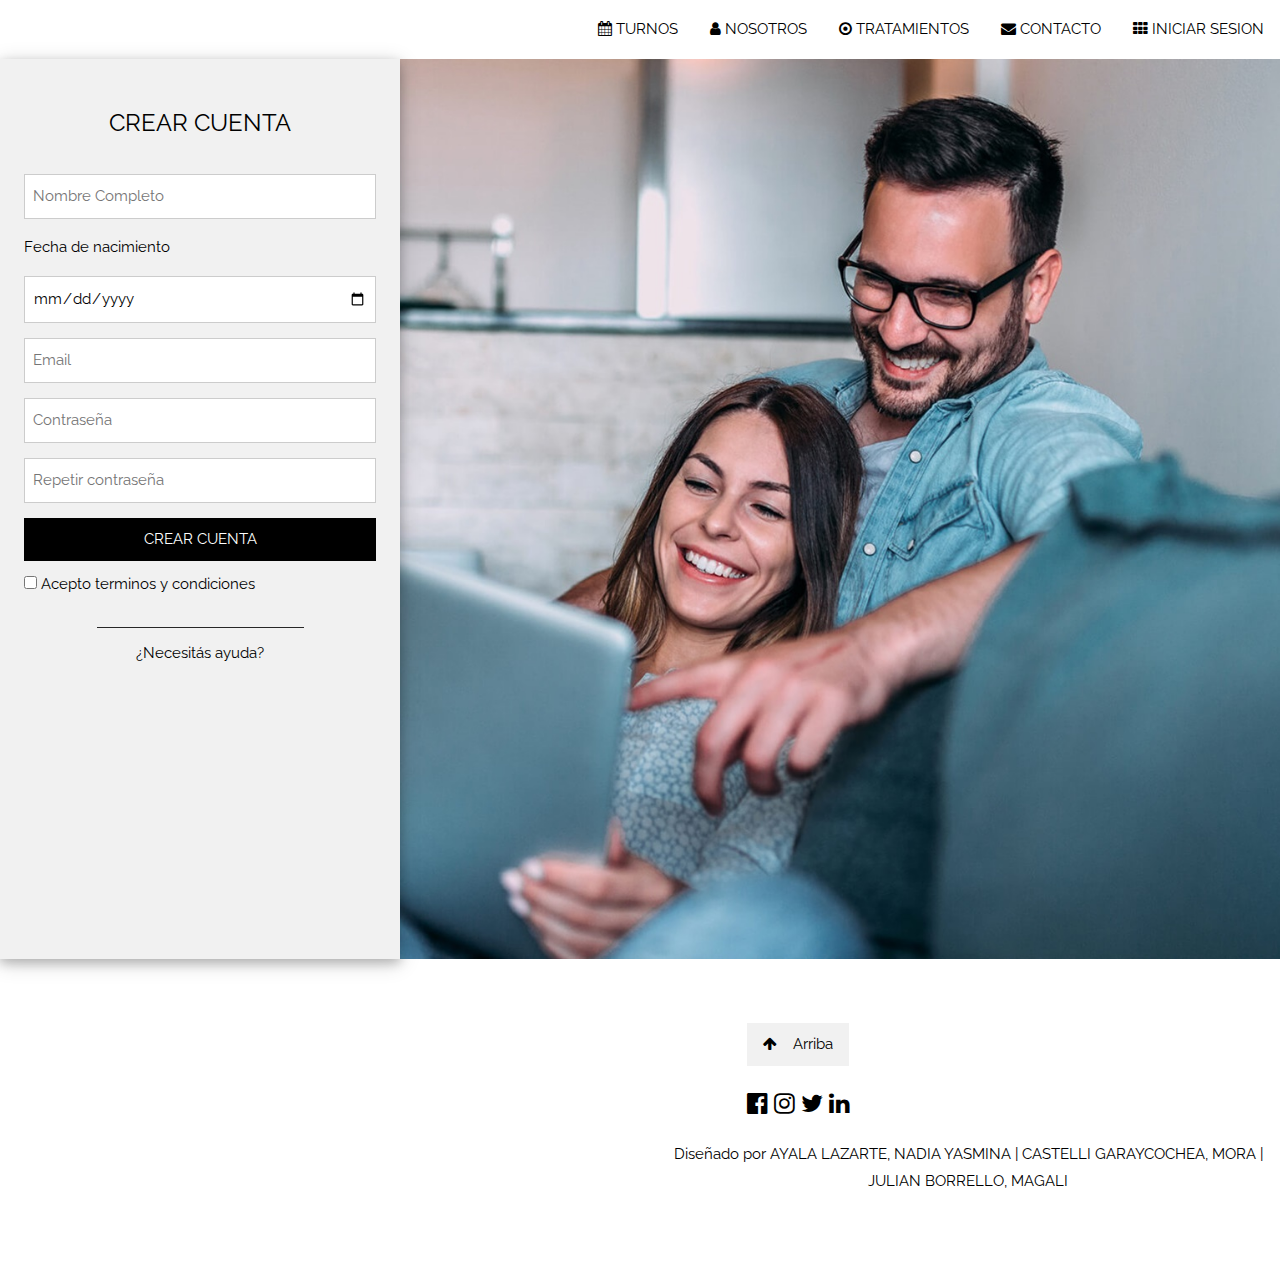
==== secciones/crearcuenta.html @ 9d197328 "modifique crear cuebta" ====
<!DOCTYPE html>
<html>
<head>
<title>Milagros Energeticos</title>
<meta charset="UTF-8">
<meta name="viewport" content="width=device-width, initial-scale=1">
<link rel="stylesheet" href="../estilos/style.css">
<link rel="stylesheet" href="../estilos/estilo-iniciar-sesion.css">
<link rel="stylesheet" href="https://www.w3schools.com/w3css/4/w3.css">
<link rel="stylesheet" href="https://fonts.googleapis.com/css?family=Raleway">
<link rel="stylesheet" href="https://cdnjs.cloudflare.com/ajax/libs/font-awesome/4.7.0/css/font-awesome.min.css">
<link rel="shortcut icon" href="../imagenes/logo.png">

<style>
    body,h1,h2,h3,h4,h5,h6 {font-family: "Raleway", sans-serif}

body, html {
  height: 100%;
  line-height: 1.8;
}


.w3-bar .w3-button {
  padding: 16px;
}
</style>
</head>
<body>
<header>
<!-- Navbar (sit on top) -->
<div>
  <div class="w3-bar w3-card" id="myNavbar">
    <a href="#home"><img class="logo" src="../imagenes/logo.png" alt=""></a>
    <div class="w3-right w3-hide-small menu-links">
      <a href="./secciones/turnos.html" class="w3-bar-item w3-button"><i class="fa fa-calendar"></i> TURNOS</a>
      <a href="../index.html#about" class="w3-bar-item w3-button"><i class="fa fa-user"></i> NOSOTROS</a>
      <a href="../index.html#tratamientos" class="w3-bar-item w3-button"><i class="fa fa-dot-circle-o"></i> TRATAMIENTOS</a>
      <a href="../index.html#contact" class="w3-bar-item w3-button"><i class="fa fa-envelope"></i> CONTACTO</a>
      <a href="../secciones/iniciarsesion.html" class="w3-bar-item w3-button"><i class="fa fa-th"></i> INICIAR SESION</a>
    </div>
    <a href="javascript:void(0)" class="w3-bar-item w3-button w3-right w3-hide-large w3-hide-medium" onclick="w3_open()">
      <i class="fa fa-bars"></i>
    </a>
  </div>
</div>

<!-- Sidebar on small screens when clicking the menu icon -->
<nav class="w3-sidebar w3-bar-block w3-card w3-animate-left w3-hide-medium w3-hide-large" style="display:none" id="mySidebar">
  <a href="javascript:void(0)" onclick="w3_close()" class="w3-bar-item w3-button w3-large w3-padding-16">Cerrar ×</a>
  <a href="./secciones/turnos.html" onclick="w3_close()" class="w3-bar-item w3-button">TURNOS</a>
  <a href="../index.html#about" onclick="w3_close()" class="w3-bar-item w3-button">NOSOTROS</a>
  <a href="../index.html#tratamientos" onclick="w3_close()" class="w3-bar-item w3-button">TRATAMIENTOS</a>
  <a href="../index.html#contact" onclick="w3_close()" class="w3-bar-item w3-button">CONTACTO</a>
  <a href="../secciones/iniciarsesion.html" onclick="w3_close()" class="w3-bar-item w3-button">INICIAR SESION</a>
</nav>
<main>
<!-- Contact Section -->
<div style="height:100vh;">
    <div class="w3-card-4 w3-container w3-padding-large w3-light-grey caja-gris" style="max-width:400px; height:100vh;">
      <h3 class="w3-center" style="margin-top: 30px;">CREAR CUENTA</h3>
      <div style="margin-top:30px">
        <form action="/action_page.php" target="_blank">
            <p><input class="w3-input w3-border" type="text" placeholder="Nombre Completo" required name="nombre"></p>
            <label for="fechaNac" >Fecha de nacimiento</label>
            <p><input class="w3-input w3-border" type="date" required name="fechaNac"></p>
          <p><input class="w3-input w3-border" type="text" placeholder="Email" required name="Email"></p>
          <p><input class="w3-input w3-border" type="password" placeholder="Contraseña" required name="Password"></p>
          <p><input class="w3-input w3-border" type="password" placeholder="Repetir contraseña" required name="Password"></p>
          <p>
            <button class="w3-button w3-black w3-block" type="submit" style="margin-bottom: 10px;">
              CREAR CUENTA
            </button>
            <input type="checkbox"> Acepto terminos y condiciones
          </p>
          
          <div class="w3-center">
            <img src="../imagenes/division.jpg" alt="">
          </div>
        <p class="w3-center ayuda"><a href="#" >¿Necesitás ayuda?
        </a></p>
        </form>
      </div>
    </div>
  </div>
</main>
<!-- Footer -->
<footer class="w3-center w3-padding-64">
    <div class="w3-content" style="max-width:600px">
      <iframe class="w3-left w3-margin-right" src="https://www.google.com/maps/embed?pb=!1m14!1m8!1m3!1d13125.456632530742!2d-58.5628052!3d-34.6707576!3m2!1i1024!2i768!4f13.1!3m3!1m2!1s0x95bcc62cc3ef7083%3A0x8867107f425fade5!2sUniversidad%20Nacional%20de%20La%20Matanza!5e0!3m2!1ses!2sar!4v1719346534496!5m2!1ses!2sar" width="300" height="150" style="border:0;" allowfullscreen="" loading="lazy" referrerpolicy="no-referrer-when-downgrade"></iframe>
      <a href="#" class="w3-button w3-light-grey"><i class="fa fa-arrow-up w3-margin-right"></i>Arriba</a>
      <div class="w3-xlarge w3-section">
        <i class="fa fa-facebook-official w3-hover-opacity"></i>
        <i class="fa fa-instagram w3-hover-opacity"></i>
        <i class="fa fa-twitter w3-hover-opacity"></i>
        <i class="fa fa-linkedin w3-hover-opacity"></i>
      </div>
    </div>
    <p class="w3-center">Diseñado por AYALA LAZARTE, NADIA YASMINA | CASTELLI GARAYCOCHEA, MORA | JULIAN BORRELLO, MAGALI</p>
</footer>
  
 
<script>


// Modal Image Gallery
function onClick(element) {
  document.getElementById("img01").src = element.src;
  document.getElementById("modal01").style.display = "block";
  var captionText = document.getElementById("caption");
  captionText.innerHTML = element.alt;
}


// Toggle between showing and hiding the sidebar when clicking the menu icon
var mySidebar = document.getElementById("mySidebar");

/*function w3_open() {
  if (mySidebar.style.display === 'block') {
    mySidebar.style.display = 'none';
  } else {
    mySidebar.style.display = 'block';
  }
}

// Close the sidebar with the close button
function w3_close() {
    mySidebar.style.display = "none";
}*/


function w3_open() {
    document.getElementById("mySidebar").style.display = "block";
  }

  function w3_close() {
    document.getElementById("mySidebar").style.display = "none";
  }


</script>

</body>
</html>
---- estilos/estilo-iniciar-sesion.css ----
.olvidaste{
    display: flex;
    justify-content: space-between;

}

.olvidaste a{
    text-decoration: none;
    padding: 8px;
}

.olvidaste a:hover{
    text-decoration: underline;
}

main{
    background-image: url(../imagenes/pareja\,iniciosesion4.jpg);
    background-size: cover; /* Asegura que la imagen cubra toda la pantalla */
    background-repeat: no-repeat; /* Evita que la imagen se repita */
    background-position: center center; /* Centra la imagen en la pantalla */
}

.ayuda{
    margin: 0;
}

.ayuda a{
    text-decoration: none;
}

.ayuda a:hover{
    text-decoration: underline
}

@media (max-width:600px){
main{
    background-image: none;
    height: 600px;
}

}
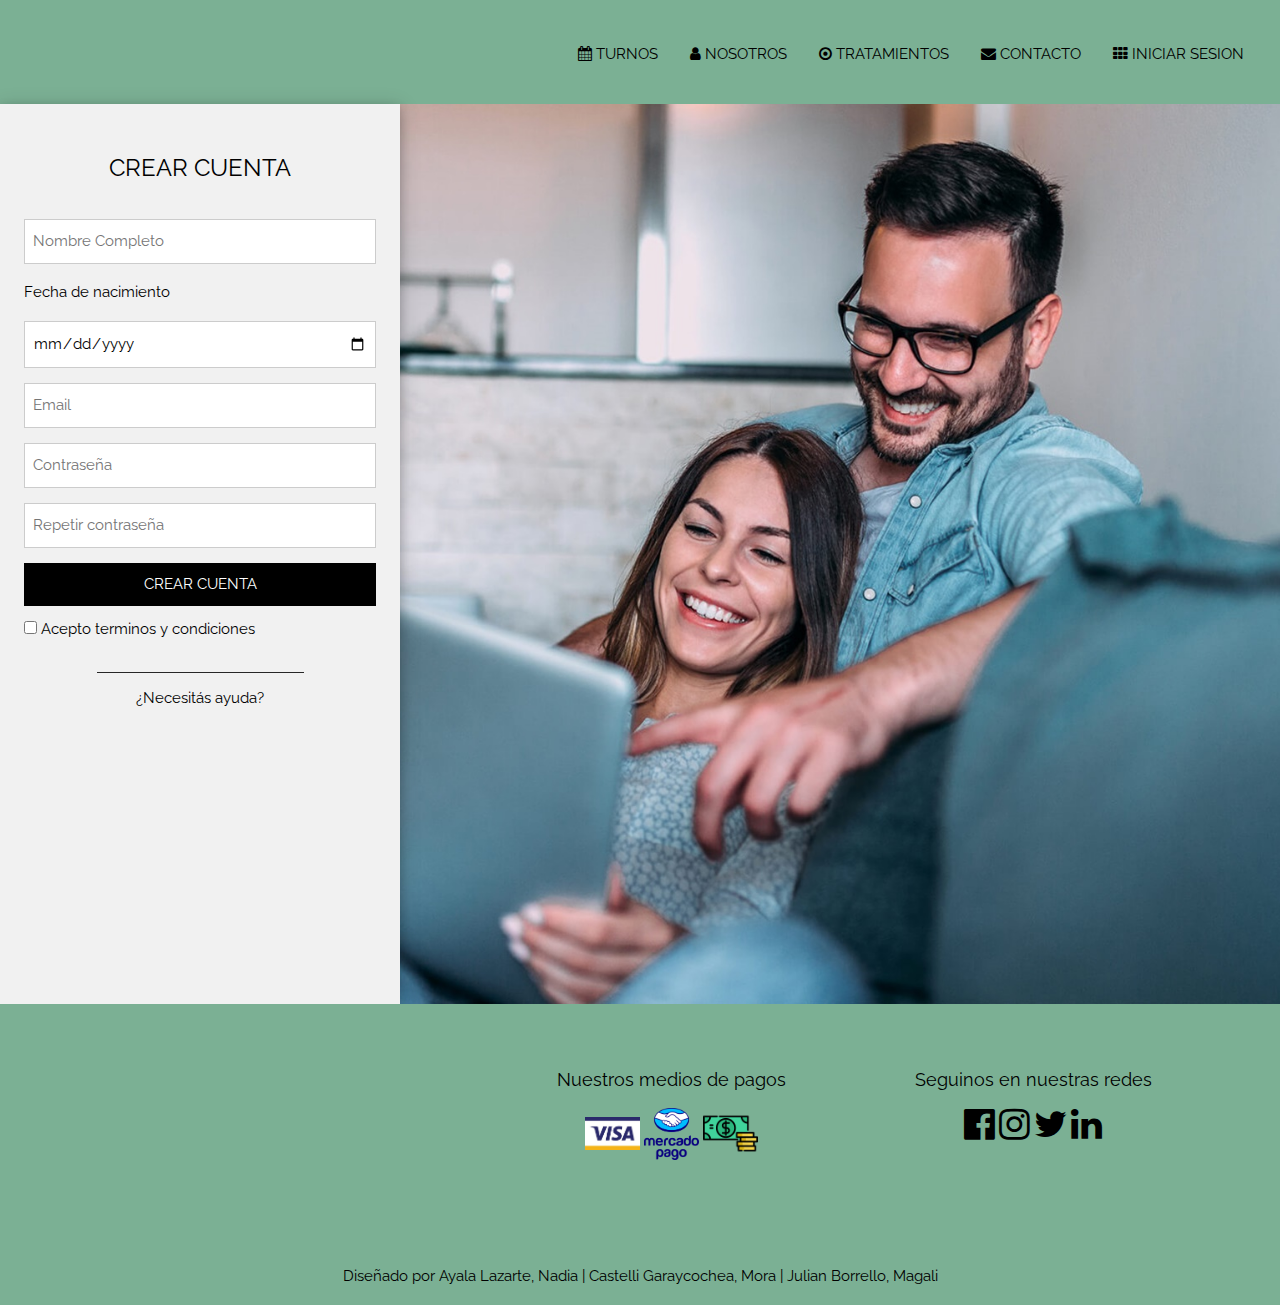
==== commit ca3a906a: "hice responsive el footer" ====
--- a/secciones/crearcuenta.html
+++ b/secciones/crearcuenta.html
@@ -6,6 +6,7 @@
 <meta name="viewport" content="width=device-width, initial-scale=1">
 <link rel="stylesheet" href="../estilos/style.css">
 <link rel="stylesheet" href="../estilos/estilo-iniciar-sesion.css">
+<link rel="stylesheet" href="../estilos/estilo-crear-cuenta.css">
 <link rel="stylesheet" href="https://www.w3schools.com/w3css/4/w3.css">
 <link rel="stylesheet" href="https://fonts.googleapis.com/css?family=Raleway">
 <link rel="stylesheet" href="https://cdnjs.cloudflare.com/ajax/libs/font-awesome/4.7.0/css/font-awesome.min.css">
@@ -30,7 +31,7 @@
 <!-- Navbar (sit on top) -->
 <div>
   <div class="w3-bar w3-card" id="myNavbar">
-    <a href="#home"><img class="logo" src="../imagenes/logo.png" alt=""></a>
+    <a href="../index.html"><img class="logo" src="../imagenes/logo.png" alt=""></a>
     <div class="w3-right w3-hide-small menu-links">
       <a href="./secciones/turnos.html" class="w3-bar-item w3-button"><i class="fa fa-calendar"></i> TURNOS</a>
       <a href="../index.html#about" class="w3-bar-item w3-button"><i class="fa fa-user"></i> NOSOTROS</a>
@@ -84,19 +85,28 @@
   </div>
 </main>
 <!-- Footer -->
-<footer class="w3-center w3-padding-64">
-    <div class="w3-content" style="max-width:600px">
-      <iframe class="w3-left w3-margin-right" src="https://www.google.com/maps/embed?pb=!1m14!1m8!1m3!1d13125.456632530742!2d-58.5628052!3d-34.6707576!3m2!1i1024!2i768!4f13.1!3m3!1m2!1s0x95bcc62cc3ef7083%3A0x8867107f425fade5!2sUniversidad%20Nacional%20de%20La%20Matanza!5e0!3m2!1ses!2sar!4v1719346534496!5m2!1ses!2sar" width="300" height="150" style="border:0;" allowfullscreen="" loading="lazy" referrerpolicy="no-referrer-when-downgrade"></iframe>
-      <a href="#" class="w3-button w3-light-grey"><i class="fa fa-arrow-up w3-margin-right"></i>Arriba</a>
-      <div class="w3-xlarge w3-section">
-        <i class="fa fa-facebook-official w3-hover-opacity"></i>
-        <i class="fa fa-instagram w3-hover-opacity"></i>
-        <i class="fa fa-twitter w3-hover-opacity"></i>
-        <i class="fa fa-linkedin w3-hover-opacity"></i>
-      </div>
+<footer >
+  <div class="mapa">
+    <iframe  src="https://www.google.com/maps/embed?pb=!1m14!1m8!1m3!1d13125.456632530742!2d-58.5628052!3d-34.6707576!3m2!1i1024!2i768!4f13.1!3m3!1m2!1s0x95bcc62cc3ef7083%3A0x8867107f425fade5!2sUniversidad%20Nacional%20de%20La%20Matanza!5e0!3m2!1ses!2sar!4v1719346534496!5m2!1ses!2sar" style="border:0;" allowfullscreen="" loading="lazy" referrerpolicy="no-referrer-when-downgrade"></iframe>
+  </div>
+    <div class="medios-de-pago"> 
+      <h5>Nuestros medios de pagos</h5>
+      <img src="../imagenes/visa.jpg" alt="visa">
+      <img src="../imagenes/mercadopago.png" alt="mercado pago">
+      <img src="../imagenes/efectivo.png" alt="efectivo">
     </div>
-    <p class="w3-center">Diseñado por AYALA LAZARTE, NADIA YASMINA | CASTELLI GARAYCOCHEA, MORA | JULIAN BORRELLO, MAGALI</p>
+   
+    <div class="redes">
+      <h5>Seguinos en nuestras redes</h5>
+      <i class="fa fa-facebook-official w3-hover-opacity w3-xxlarge"></i>
+      <i class="fa fa-instagram w3-hover-opacity w3-xxlarge"></i>
+      <i class="fa fa-twitter w3-hover-opacity w3-xxlarge"></i>
+      <i class="fa fa-linkedin w3-hover-opacity w3-xxlarge"></i>
+    </div>
+ 
+  <p class="w3-center">Diseñado por Ayala Lazarte, Nadia | Castelli Garaycochea, Mora | Julian Borrello, Magali</p>
 </footer>
+
   
  
 <script>
--- a/estilos/style.css
+++ b/estilos/style.css
@@ -0,0 +1,83 @@
+.logo{
+    width: 120px !important;
+    height: auto !important;
+}
+
+@media (max-width: 768px) {
+    .logo{
+        width: 60px !important;
+        height: auto !important;
+    }
+}
+
+#myNavbar{
+    background-color: #7BB094 !important;
+}
+
+.menu-links{
+    display: flex;
+   align-items: center;
+   margin-top: 5px;
+   padding: 20px;
+}
+
+.w3-card img{
+    height: 200px;
+    width: auto;
+}
+
+.imagen-hero{
+   
+    width: 100%;
+    margin-bottom: 80px;
+    height: auto;
+} 
+
+
+footer{
+    background-color: #7BB094 !important;
+    display: flex !important;
+    justify-content: space-evenly !important;
+    margin: 0 !important;
+    width: 100% !important;
+    flex-direction: row;
+    flex-wrap: wrap;
+    padding-top: 20px;
+
+}
+
+
+footer p{
+    margin-top: 50px;
+    text-align: center;
+}
+
+
+.medios-de-pago img{
+    width: 55px;
+    height: auto;
+
+}
+
+.redes {
+    text-align: center;
+}
+
+.medios-de-pago{
+    text-align: center;
+    
+}
+
+footer div{
+    margin-top: 30px;
+}
+
+@media (width:800px){
+   footer{
+    display: flex;
+    flex-direction: column;
+    
+   }
+
+
+}--- a/estilos/estilo-crear-cuenta.css
+++ b/estilos/estilo-crear-cuenta.css
@@ -0,0 +1,6 @@
+@media (max-width:600px){
+    main{
+        height: 700px;
+    }
+
+}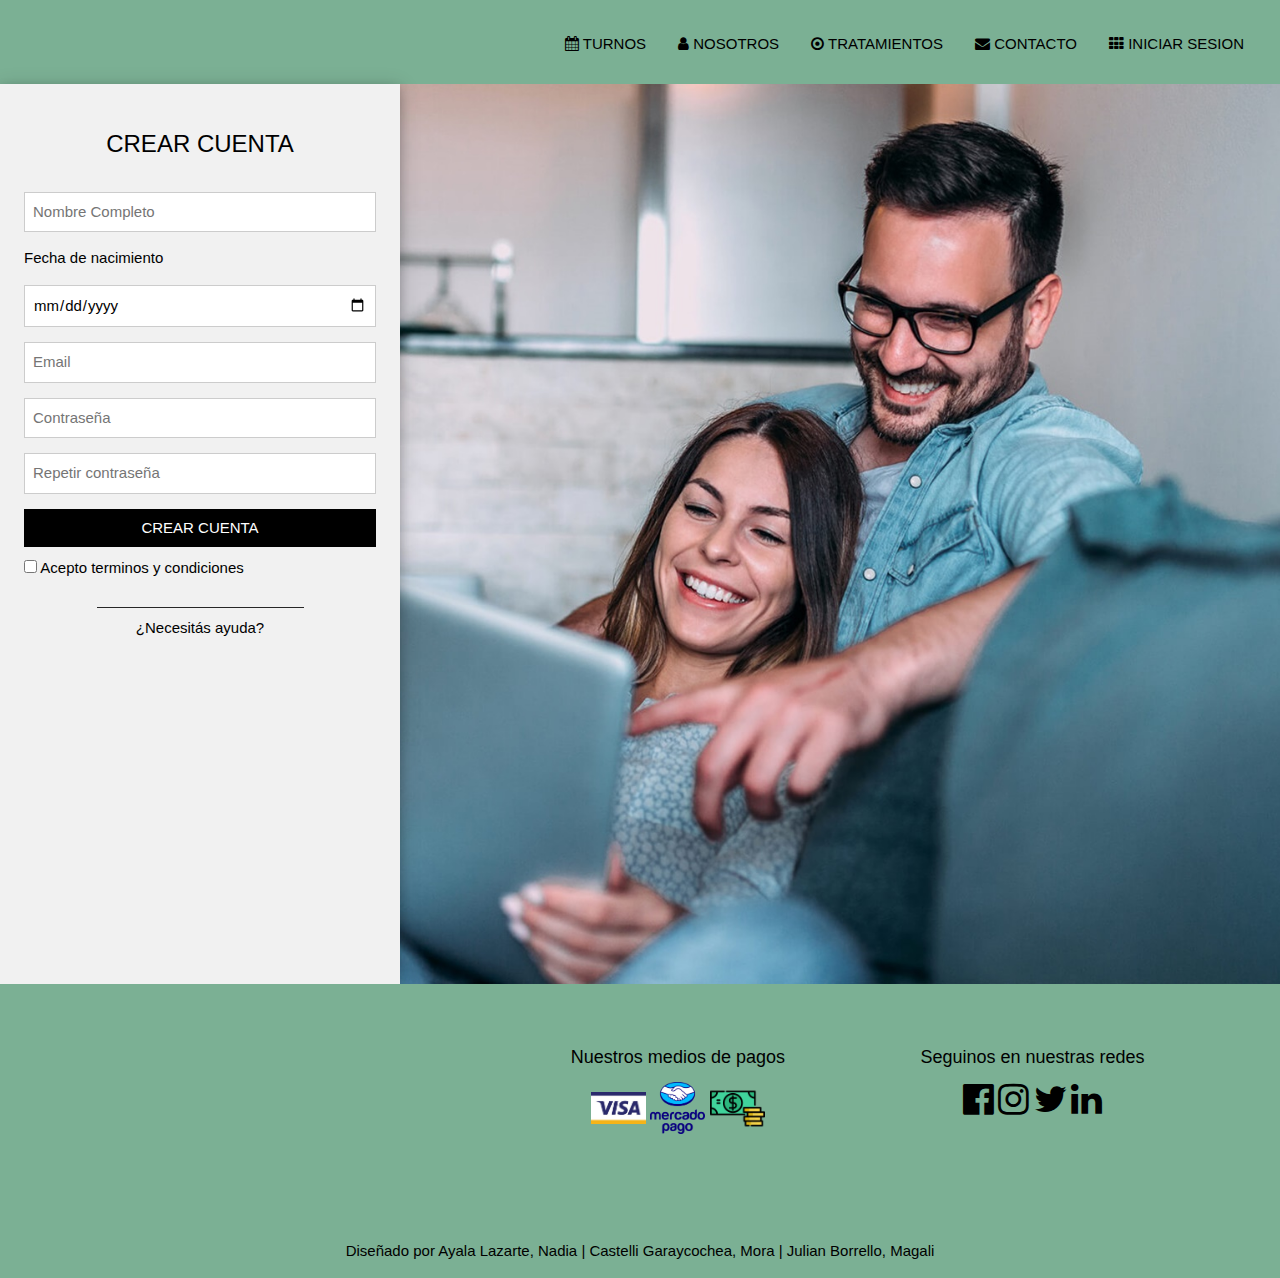
==== commit ef893dca: "modificacion de tabla turnos" ====
--- a/secciones/crearcuenta.html
+++ b/secciones/crearcuenta.html
@@ -12,19 +12,7 @@
 <link rel="stylesheet" href="https://cdnjs.cloudflare.com/ajax/libs/font-awesome/4.7.0/css/font-awesome.min.css">
 <link rel="shortcut icon" href="../imagenes/logo.png">
 
-<style>
-    body,h1,h2,h3,h4,h5,h6 {font-family: "Raleway", sans-serif}
 
-body, html {
-  height: 100%;
-  line-height: 1.8;
-}
-
-
-.w3-bar .w3-button {
-  padding: 16px;
-}
-</style>
 </head>
 <body>
 <header>
@@ -33,7 +21,7 @@
   <div class="w3-bar w3-card" id="myNavbar">
     <a href="../index.html"><img class="logo" src="../imagenes/logo.png" alt=""></a>
     <div class="w3-right w3-hide-small menu-links">
-      <a href="./secciones/turnos.html" class="w3-bar-item w3-button"><i class="fa fa-calendar"></i> TURNOS</a>
+      <a href="turnos.html" class="w3-bar-item w3-button"><i class="fa fa-calendar"></i> TURNOS</a>
       <a href="../index.html#about" class="w3-bar-item w3-button"><i class="fa fa-user"></i> NOSOTROS</a>
       <a href="../index.html#tratamientos" class="w3-bar-item w3-button"><i class="fa fa-dot-circle-o"></i> TRATAMIENTOS</a>
       <a href="../index.html#contact" class="w3-bar-item w3-button"><i class="fa fa-envelope"></i> CONTACTO</a>
@@ -48,7 +36,7 @@
 <!-- Sidebar on small screens when clicking the menu icon -->
 <nav class="w3-sidebar w3-bar-block w3-card w3-animate-left w3-hide-medium w3-hide-large" style="display:none" id="mySidebar">
   <a href="javascript:void(0)" onclick="w3_close()" class="w3-bar-item w3-button w3-large w3-padding-16">Cerrar ×</a>
-  <a href="./secciones/turnos.html" onclick="w3_close()" class="w3-bar-item w3-button">TURNOS</a>
+  <a href="turnos.html" onclick="w3_close()" class="w3-bar-item w3-button">TURNOS</a>
   <a href="../index.html#about" onclick="w3_close()" class="w3-bar-item w3-button">NOSOTROS</a>
   <a href="../index.html#tratamientos" onclick="w3_close()" class="w3-bar-item w3-button">TRATAMIENTOS</a>
   <a href="../index.html#contact" onclick="w3_close()" class="w3-bar-item w3-button">CONTACTO</a>
--- a/estilos/style.css
+++ b/estilos/style.css
@@ -1,3 +1,25 @@
+body,
+h1,
+h2,
+h3,
+h4,
+h5,
+h6 {
+  font-family: "Raleway", sans-serif;
+}
+
+
+body, html {
+  height: 100%;
+  line-height: 1.8;
+}
+
+
+.w3-bar .w3-button {
+  padding: 16px;
+}
+
+
 .logo{
     width: 120px !important;
     height: auto !important;
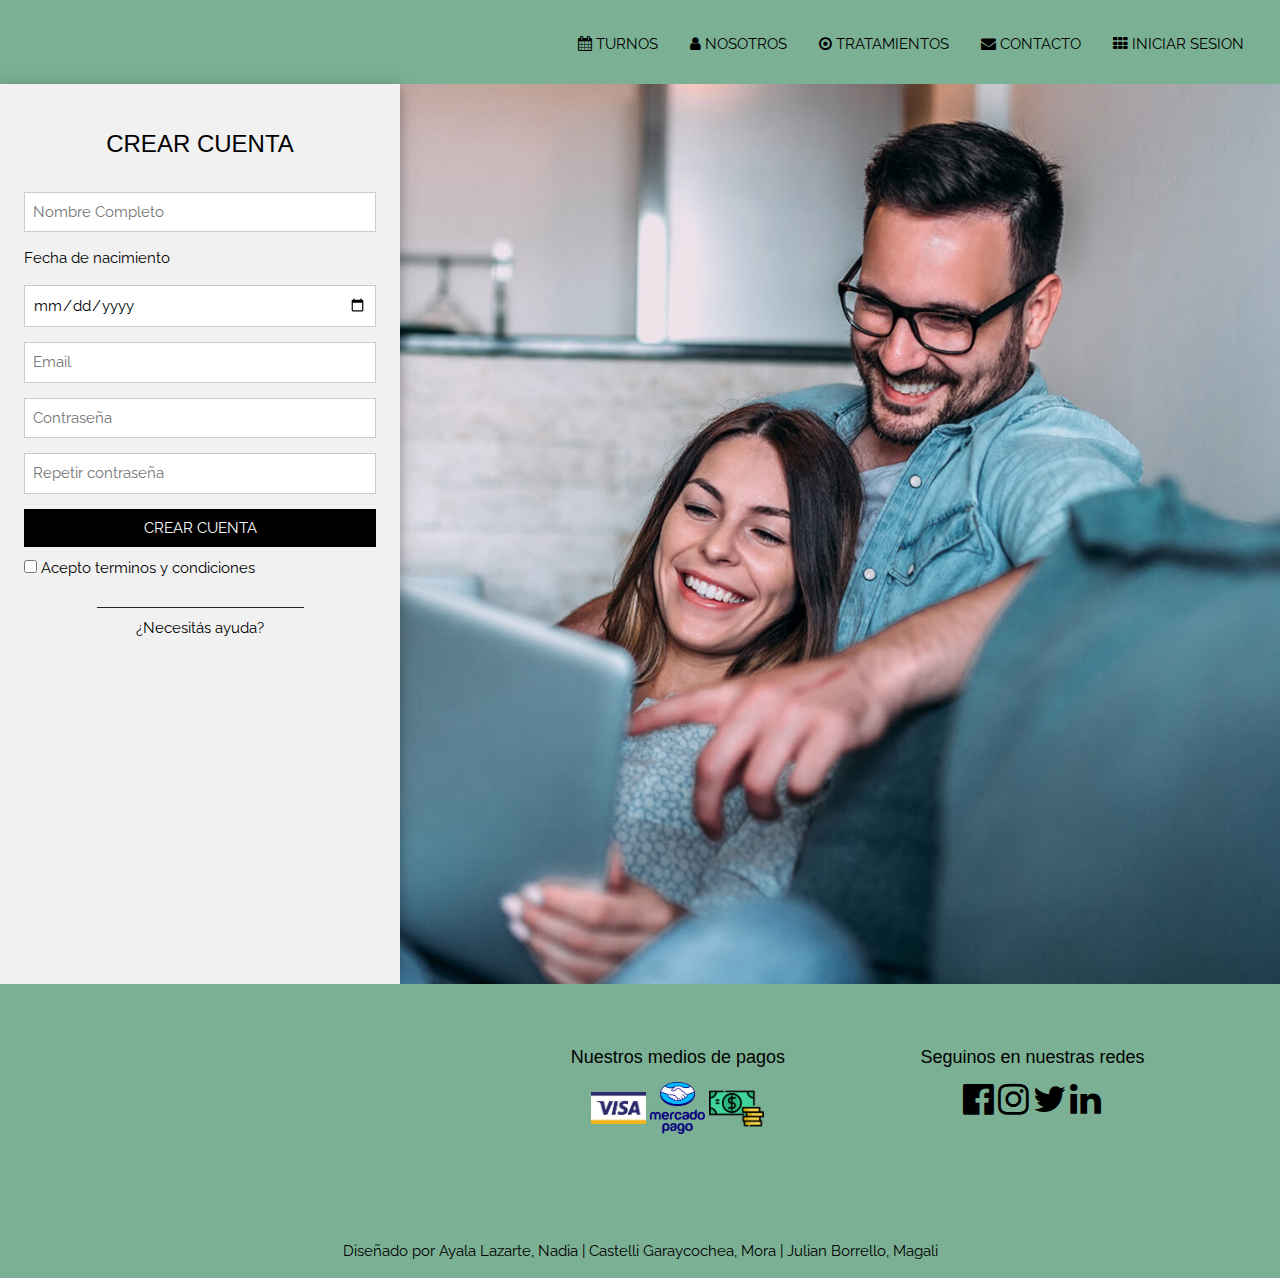
==== commit cd0530c8: "arregle version celular de crear cuenta e inicar sesion" ====
--- a/secciones/crearcuenta.html
+++ b/secciones/crearcuenta.html
@@ -45,7 +45,7 @@
 <main>
 <!-- Contact Section -->
 <div style="height:100vh;">
-    <div class="w3-card-4 w3-container w3-padding-large w3-light-grey caja-gris" style="max-width:400px; height:100vh;">
+    <div class="w3-card-4 w3-container w3-padding-large w3-light-grey caja-gris">
       <h3 class="w3-center" style="margin-top: 30px;">CREAR CUENTA</h3>
       <div style="margin-top:30px">
         <form action="/action_page.php" target="_blank">
--- a/estilos/style.css
+++ b/estilos/style.css
@@ -1,3 +1,17 @@
+
+* {font-family: "Raleway", sans-serif;}
+
+body, html {
+  height: 100%;
+  line-height: 1.8;
+}
+
+
+.w3-bar .w3-button {
+  padding: 16px;
+}
+
+
 body,
 h1,
 h2,
@@ -5,11 +19,11 @@
 h4,
 h5,
 h6 {
-  font-family: "Raleway", sans-serif;
+  font-family: "Raleway", sans-serif
 }
 
-
-body, html {
+body,
+html {
   height: 100%;
   line-height: 1.8;
 }
--- a/estilos/estilo-iniciar-sesion.css
+++ b/estilos/estilo-iniciar-sesion.css
@@ -20,6 +20,10 @@
     background-position: center center; /* Centra la imagen en la pantalla */
 }
 
+form{
+    font-family: "Raleway", sans-serif;
+}
+
 .ayuda{
     margin: 0;
 }
@@ -32,10 +36,21 @@
     text-decoration: underline
 }
 
+.caja-gris{
+    width:400px; 
+    height:100vh;
+}
+
 @media (max-width:600px){
 main{
     background-image: none;
     height: 600px;
 }
 
+.caja-gris{
+    width:100%; 
+    margin: 0;
+   
+}
+
 }--- a/estilos/estilo-crear-cuenta.css
+++ b/estilos/estilo-crear-cuenta.css
@@ -1,6 +1,22 @@
+form{
+    font-family: "Raleway", sans-serif;
+}
+
+.caja-gris{
+    width:400px; 
+    height:100vh;
+}
+
 @media (max-width:600px){
     main{
         height: 700px;
     }
 
-}+    .caja-gris{
+        width:100%; 
+        margin: 0;
+       
+    }
+
+}
+
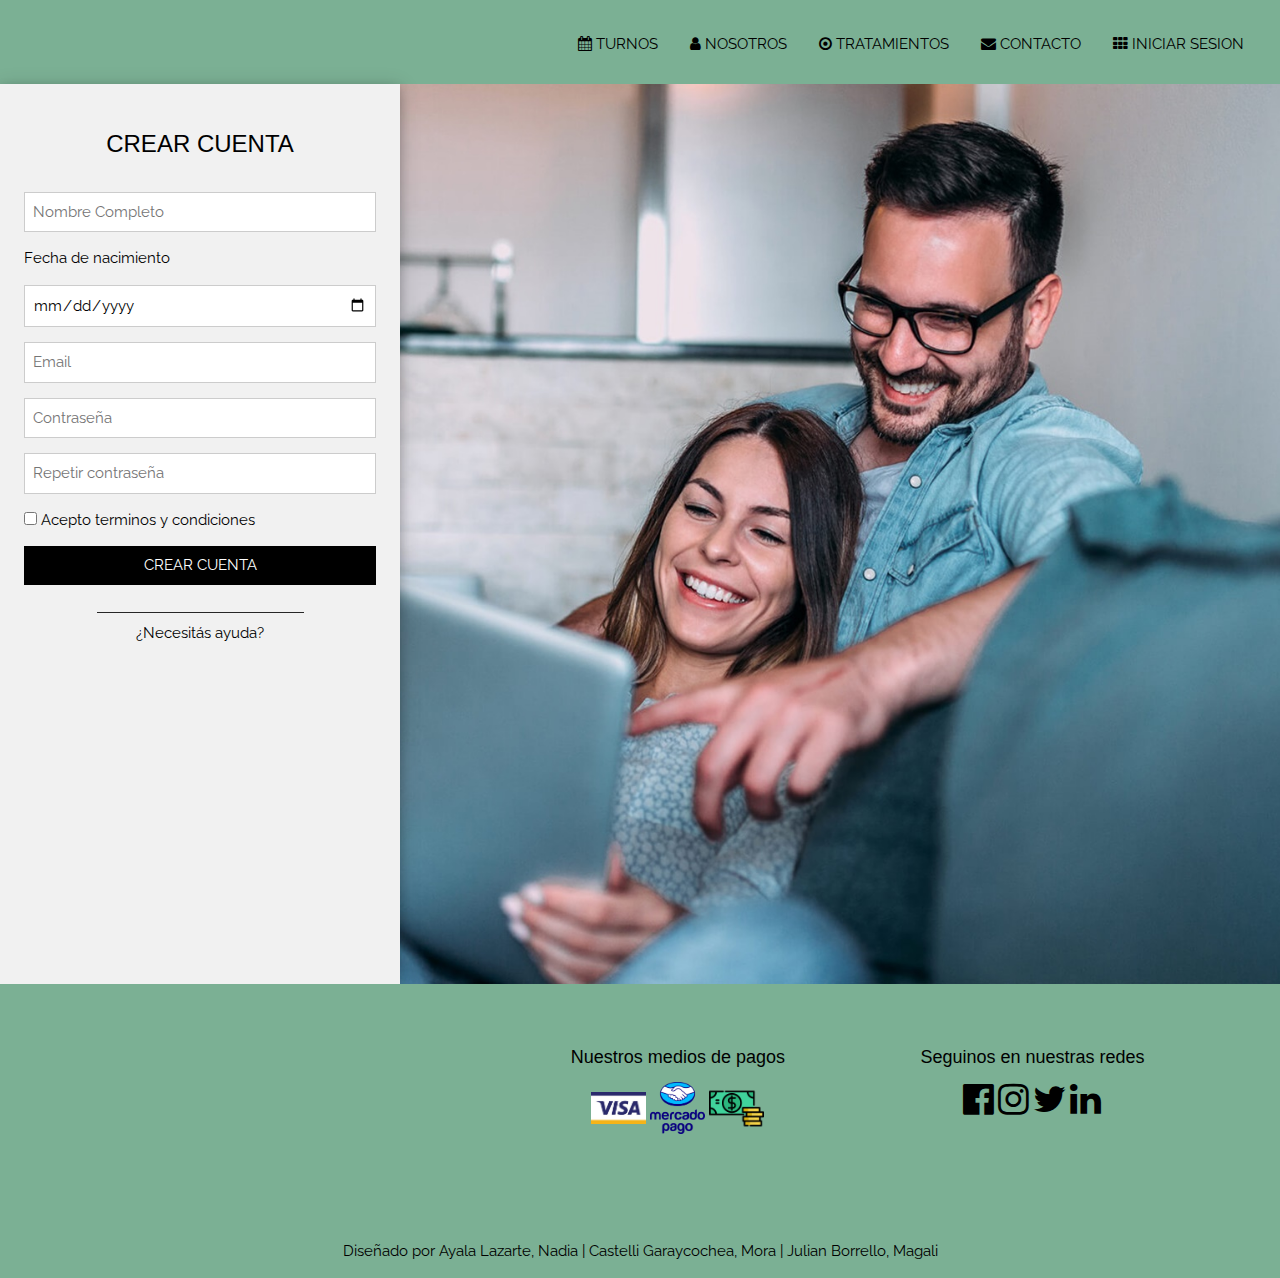
==== commit f3b7e2bd: "no pude acomodar el texto encima de la iamgen asi que puse una imagen con el texto directamente" ====
--- a/secciones/crearcuenta.html
+++ b/secciones/crearcuenta.html
@@ -56,10 +56,12 @@
           <p><input class="w3-input w3-border" type="password" placeholder="Contraseña" required name="Password"></p>
           <p><input class="w3-input w3-border" type="password" placeholder="Repetir contraseña" required name="Password"></p>
           <p>
-            <button class="w3-button w3-black w3-block" type="submit" style="margin-bottom: 10px;">
+            <input type="checkbox"> Acepto terminos y condiciones
+            
+            <button class="w3-button w3-black w3-block" type="submit" style="margin-top: 15px;">
               CREAR CUENTA
             </button>
-            <input type="checkbox"> Acepto terminos y condiciones
+            
           </p>
           
           <div class="w3-center">
--- a/estilos/style.css
+++ b/estilos/style.css
@@ -1,29 +1,19 @@
-
-* {font-family: "Raleway", sans-serif;}
-
-body, html {
-  height: 100%;
-  line-height: 1.8;
-}
-
-
-.w3-bar .w3-button {
-  padding: 16px;
-}
-
-
 body,
 h1,
 h2,
 h3,
 h4,
 h5,
-h6 {
-  font-family: "Raleway", sans-serif
+h6,p {
+  font-family: "Raleway", sans-serif;
 }
 
-body,
-html {
+header{
+    font-family: "Raleway", sans-serif;
+  }
+  
+
+body, html {
   height: 100%;
   line-height: 1.8;
 }
@@ -69,6 +59,8 @@
     height: auto;
 } 
 
+
+/*Footer*/
 
 footer{
     background-color: #7BB094 !important;
